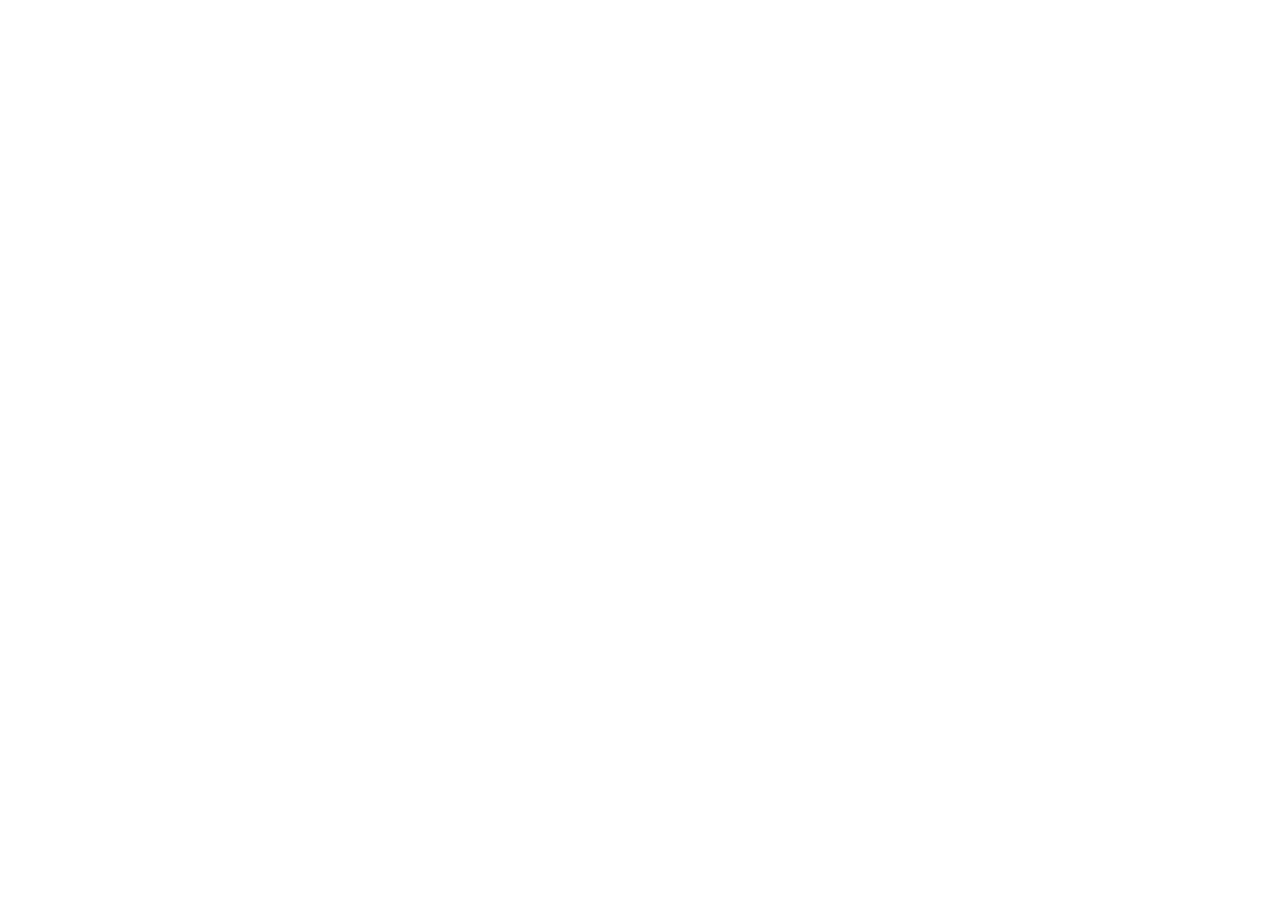
==== index.html @ 8bd9e3ad "organizando" ====
<!DOCTYPE html>
<html lang="pt-br">
<head>
    <meta charset="UTF-8">
    <meta name="viewport" content="width=device-width, initial-scale=1.0">
    <title>Primeira página</title>
    <link rel="stylesheet" href="estilo/style.css">
    <link rel="shortcut icon" href="favicon.ico" type="image/x-icon">
</head>
<body>
    
</body>
</html>
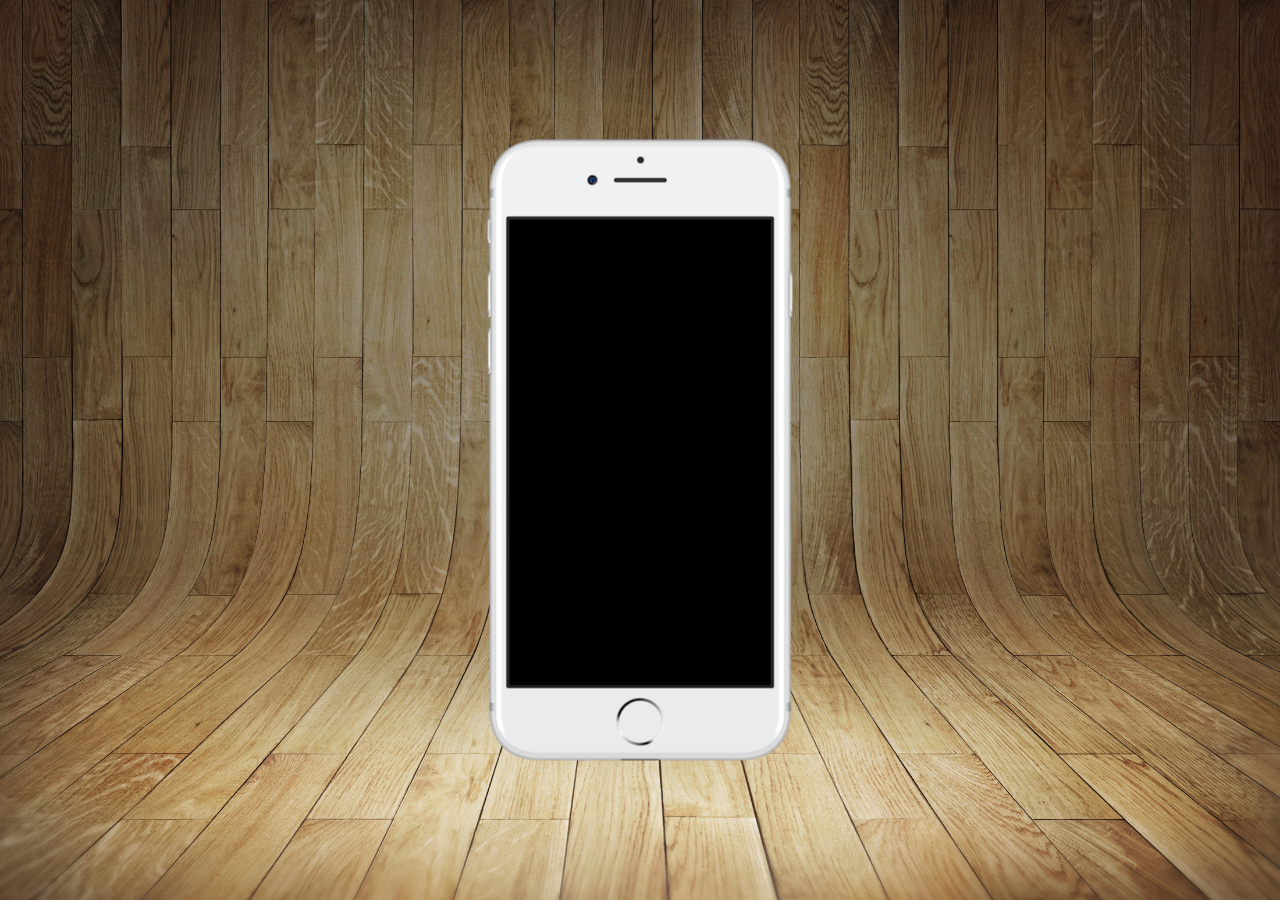
==== commit e64aaf61: "primeira pagina" ====
--- a/index.html
+++ b/index.html
@@ -5,9 +5,15 @@
     <meta name="viewport" content="width=device-width, initial-scale=1.0">
     <title>Primeira página</title>
     <link rel="stylesheet" href="estilo/style.css">
-    <link rel="shortcut icon" href="favicon.ico" type="image/x-icon">
+    <link rel="shortcut icon" href="favicon/favicon.ico" type="image/x-icon">
 </head>
 <body>
+    <section id="telefone">
+
+    </section>
     
+    <section id="redes-sociais">
+
+    </section>
 </body>
 </html>
--- a/estilo/style.css
+++ b/estilo/style.css
@@ -0,0 +1,35 @@
+@charset "UTF-8";
+
+* {
+    margin: 0px;
+    padding: 0px;
+    font-family: Arial, Helvetica, sans-serif;
+}
+
+html, body {
+    height: 100vh;
+    width: 100vw;
+    background-color: black;
+}
+
+body {
+    background: url("../imagens/fundo-madeira.jpg") no-repeat top center;
+    background-size: cover;
+    background-attachment: fixed;
+}
+
+main {
+    position: relative;
+    height: 100vh;
+}
+
+section#telefone {
+    position: absolute;
+    top: 50%;
+    left: 50%;
+    transform: translate(-50%, -50%);
+
+    height: 627px;
+    width: 311px;
+    background: url("../imagens/frame-iphone.png") no-repeat;
+}
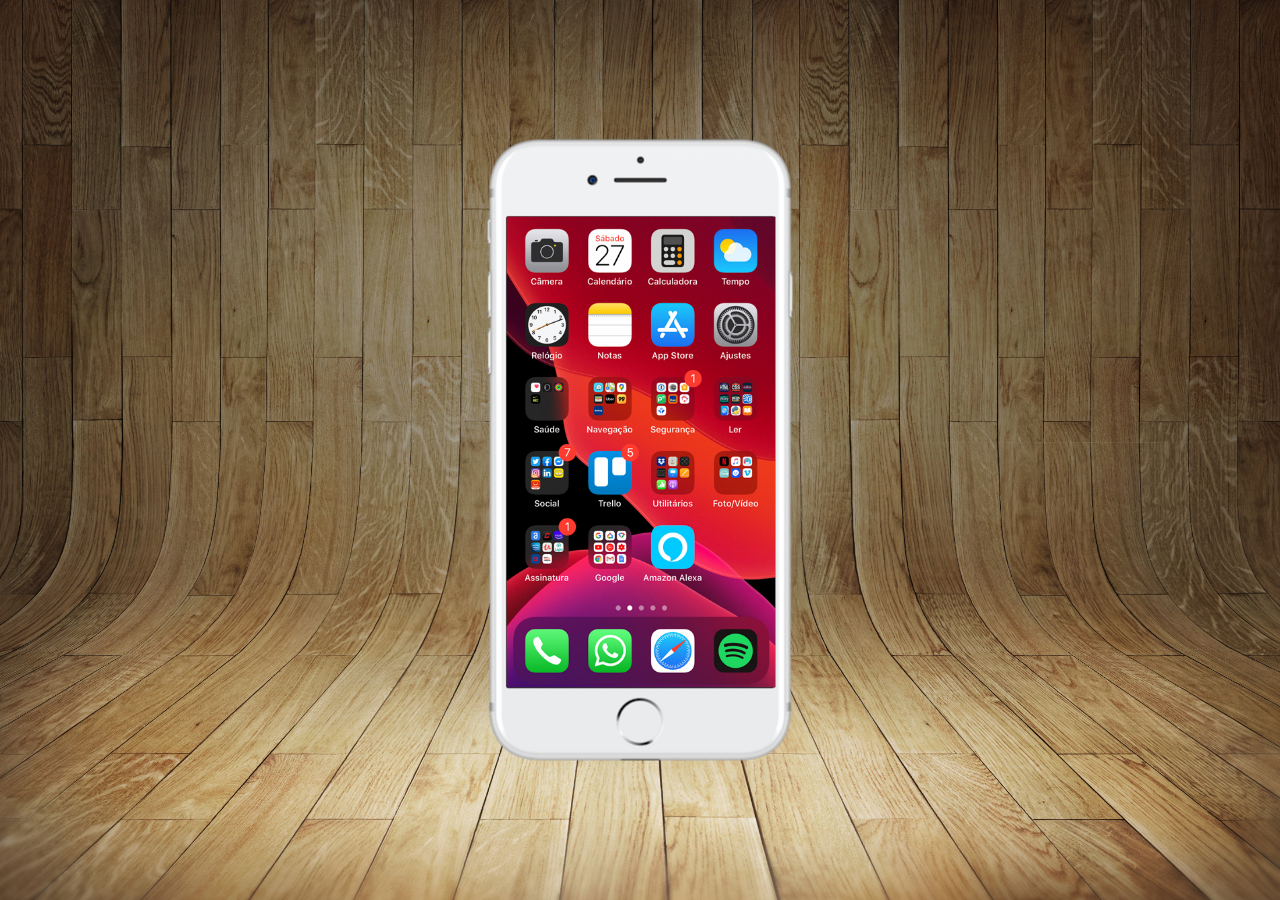
==== commit 333a4eb5: "criei a tela home" ====
--- a/index.html
+++ b/index.html
@@ -9,7 +9,9 @@
 </head>
 <body>
     <section id="telefone">
+        <iframe src="home.html" frameborder="0" id="tela" name="tela">
 
+        </iframe>
     </section>
     
     <section id="redes-sociais">
--- a/estilo/style.css
+++ b/estilo/style.css
@@ -32,4 +32,12 @@
     height: 627px;
     width: 311px;
     background: url("../imagens/frame-iphone.png") no-repeat;
+}
+
+iframe#tela {
+    position: relative;
+    top: 80px;
+    left: 22px;
+    width: 269px;
+    height: 471px;
 }
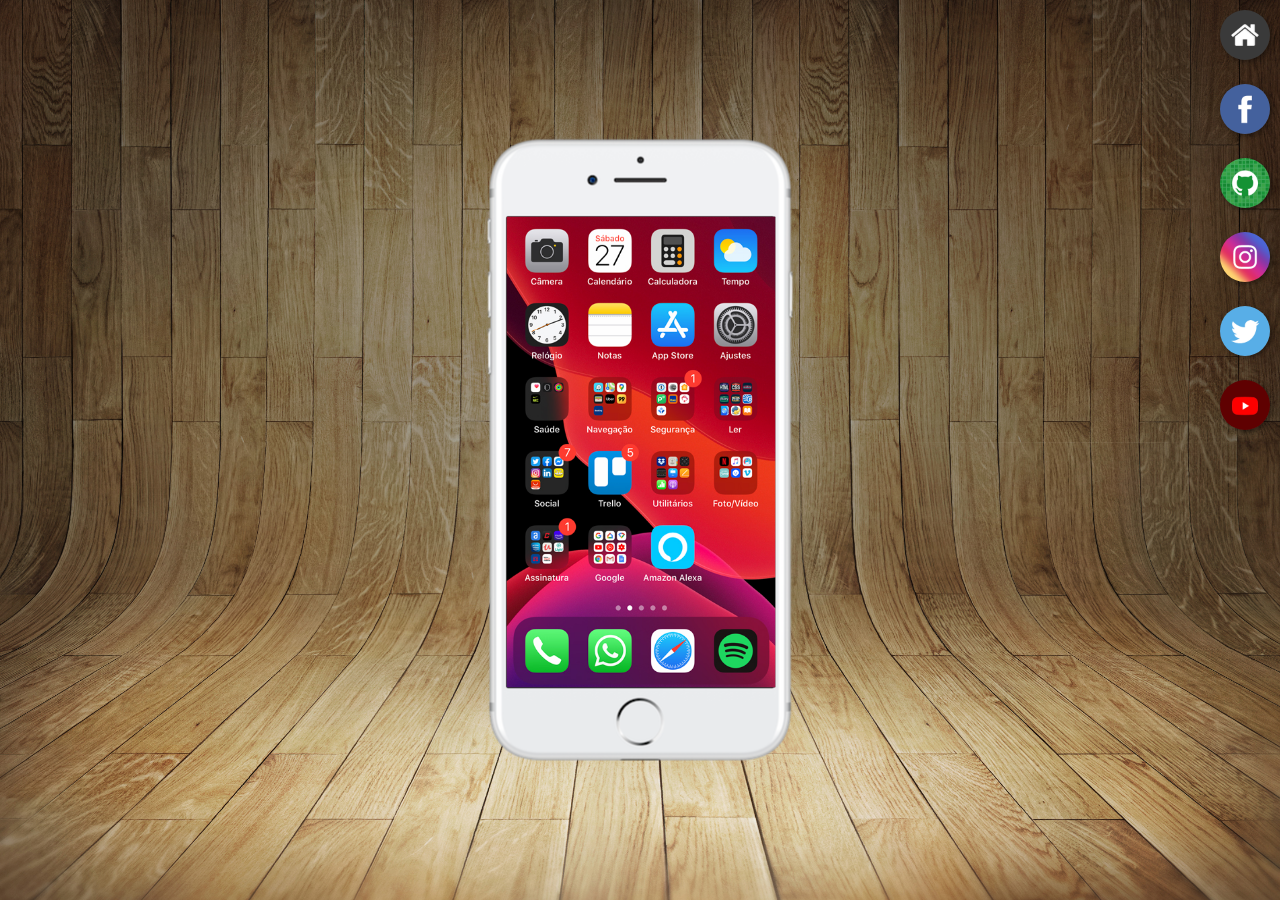
==== commit 86318499: "criei os botões interativos" ====
--- a/index.html
+++ b/index.html
@@ -15,7 +15,12 @@
     </section>
     
     <section id="redes-sociais">
-
+        <a href="#" target="tela"><img src="imagens/logo-home.jpg" alt="Home"><br></a>
+        <a href="#" target="tela"><img src="imagens/logo-facebook.jpg" alt="Facebook"><br></a>
+        <a href="#" target="tela"><img src="imagens/logo-github.jpg" alt="Github"><br></a>
+        <a href="#" target="tela"><img src="imagens/logo-instagram.jpg" alt="Instagram"><br></a>
+        <a href="#" target="tela"><img src="imagens/logo-twitter.jpg" alt="Twitter"><br></a>
+        <a href="#" target="tela"><img src="imagens/logo-youtube.jpg" alt="YouTube"><br></a>
     </section>
 </body>
 </html>
--- a/estilo/style.css
+++ b/estilo/style.css
@@ -40,4 +40,24 @@
     left: 22px;
     width: 269px;
     height: 471px;
-}+}
+
+section#redes-sociais {
+    text-align: right;
+}
+
+section#redes-sociais img {
+    width: 50px;
+    margin: 10px;
+    border-radius: 50%;
+    box-shadow: 2px 2px 5px rgba(0, 0, 0, 0.400);
+    box-sizing: border-box;
+}
+
+section#redes-sociais img:hover {
+    border: 2px solid rgba(255, 255, 255, 0.637);
+    transform: translate(-3px, -3px);
+    box-shadow: 5px 5px 10px rgba(0, 0, 0, 0.623);
+    transition: transform .3s, border 1s;
+}
+
